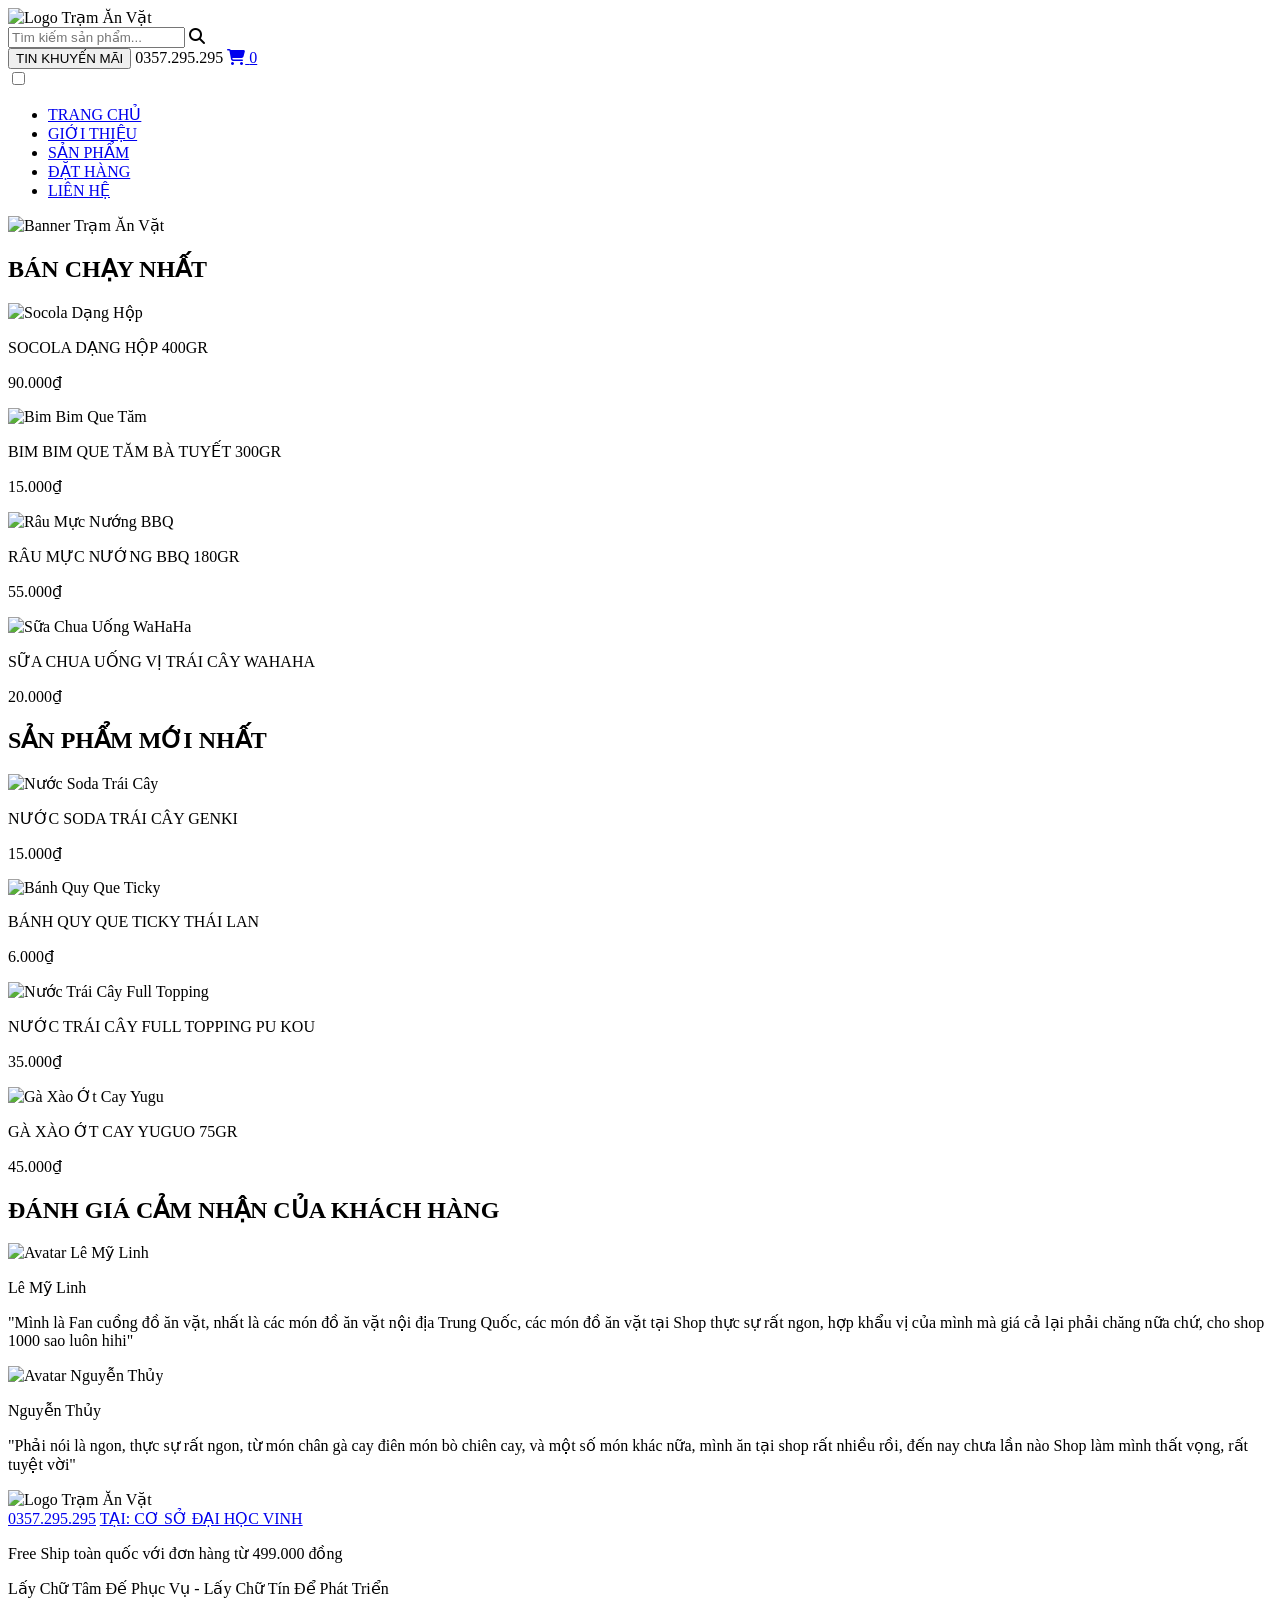
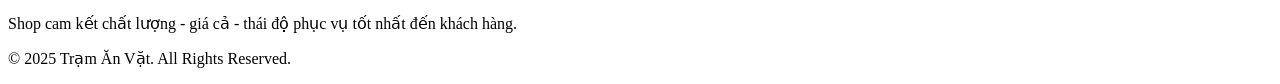
==== index.html @ 42c2517f "Add files via upload" ====
<!DOCTYPE html>
<html lang="vi">
<head>
    <meta charset="UTF-8">
    <meta name="viewport" content="width=device-width, initial-scale=1.0">
    <title>TRANG CHỦ </title>
    <link rel="stylesheet" href="/css/style.css">
    <link rel="stylesheet" href="https://cdnjs.cloudflare.com/ajax/libs/font-awesome/6.5.1/css/all.min.css">
</head>
<body>
    <header class="sticky-header">
        <div class="top-bar">
            <div class="logo">
                <img src="img/logo.svg" alt="Logo Trạm Ăn Vặt">
            </div>
            <div class="search-box">
                <input type="text" placeholder="Tìm kiếm sản phẩm...">
                <i class="fa-solid fa-magnifying-glass"></i>
            </div>
            <div class="contact">
                <button class="btn-promo">TIN KHUYẾN MÃI</button>
                <span class="phone">0357.295.295</span>
                <a href="#" class="cart-box">
                    <i class="fa-solid fa-cart-shopping"></i>
                    <span class="cart-badge">0</span>
                </a>
            </div>
        </div>
        <input type="checkbox" id="menu-toggle" />
      <label for="menu-toggle" class="hamburger">
        <span></span>
        <span></span>
        <span></span>
      </label>
        <nav class="navbar">
            <ul>
                <li><a href="index.html">TRANG CHỦ</a></li>
                <li><a href="gioithieu.html">GIỚI THIỆU</a></li>
                <li><a href="sanpham.html">SẢN PHẨM</a></li>
                <li><a href="dathang.html">ĐẶT HÀNG</a></li>
                <li><a href="lienhe.html">LIÊN HỆ</a></li>
            </ul>
        </nav>
    </header>
    <main>
        <section class="hero-section">
            <img src="img/ảnh trang chủ.svg" alt="Banner Trạm Ăn Vặt">
        </section>
        <section class="product-showcase">
        <h2 class="section-title">BÁN CHẠY NHẤT</h2>
        <div class="product-list">
            <div class="product-item">
                <img src="/img/socola.svg" alt="Socola Dạng Hộp">
                <p class="product-name">SOCOLA DẠNG HỘP 400GR</p>
                <p class="product-price">90.000₫</p>
            </div> 
            
            <div class="product-item">
                <img src="/img/bim bim.svg" alt="Bim Bim Que Tăm">
                <p class="product-name">BIM BIM QUE TĂM BÀ TUYẾT 300GR</p>
                <p class="product-price">15.000₫</p>
            </div>
            
            <div class="product-item">
                <img src="/img/râu mực.svg" alt="Râu Mực Nướng BBQ">
                <p class="product-name">RÂU MỰC NƯỚNG BBQ 180GR</p>
                <p class="product-price">55.000₫</p>
            </div>
            <div class="product-item">
                <img src="/img/sữa chua.svg" alt="Sữa Chua Uống WaHaHa">
                <p class="product-name">SỮA CHUA UỐNG VỊ TRÁI CÂY WAHAHA</p>
                <p class="product-price">20.000₫</p>
            </div>    
        </div>
        <h2 class="section-title">SẢN PHẨM MỚI NHẤT</h2>
        <div class="product-list"> 
            <div class="product-item">
                <img src="/img/nước soda.svg" alt="Nước Soda Trái Cây">
                <p class="product-name">NƯỚC SODA TRÁI CÂY GENKI</p>
                <p class="product-price">15.000₫</p>
            </div>
            <div class="product-item">
                <img src="/img/bánh quy.svg" alt="Bánh Quy Que Ticky">
                <p class="product-name">BÁNH QUY QUE TICKY THÁI LAN</p>
                <p class="product-price">6.000₫</p>
            </div>            
            <div class="product-item">
                <img src="/img/nước trái cây.svg" alt="Nước Trái Cây Full Topping">
                <p class="product-name">NƯỚC TRÁI CÂY FULL TOPPING PU KOU</p>
                <p class="product-price">35.000₫</p>
            </div>            
            <div class="product-item">
                <img src="img/gà.svg" alt="Gà Xào Ớt Cay Yugu">
                <p class="product-name">GÀ XÀO ỚT CAY YUGUO 75GR</p>
                <p class="product-price">45.000₫</p>
            </div>   
        </div>
    </section> 
    <section class="testimonial-section">
        <h2 class="section-title">ĐÁNH GIÁ CẢM NHẬN CỦA KHÁCH HÀNG</h2>
        
        <div class="testimonial-list">
            
            <div class="testimonial-item">
                <img src="img/người1.svg" alt="Avatar Lê Mỹ Linh" class="avatar">
                <div class="review-content">
                    <p class="reviewer-name">Lê Mỹ Linh</p>
                    <p class="review-text">"Mình là Fan cuồng đồ ăn vặt, nhất là các món đồ ăn vặt nội địa Trung Quốc, các món đồ ăn vặt tại Shop thực sự rất ngon, hợp khẩu vị của mình mà giá cả lại phải chăng nữa chứ, cho shop 1000 sao luôn hihi"</p>
                </div>
            </div>           
            <div class="testimonial-item">
                <img src="img/người2.svg" alt="Avatar Nguyễn Thủy" class="avatar">
                <div class="review-content">
                    <p class="reviewer-name">Nguyễn Thủy</p>
                    <p class="review-text">"Phải nói là ngon, thực sự rất ngon, từ món chân gà cay điên món bò chiên cay, và một số món khác nữa, mình ăn tại shop rất nhiều rồi, đến nay chưa lần nào Shop làm mình thất vọng, rất tuyệt vời"</p>
                </div>
            </div>           
        </div>
    </section>
    </main>
    <footer>
        <div class="footer-container">          
            <div class="footer-logo-box">
                <img src="img/logo2.svg" alt="Logo Trạm Ăn Vặt" class="footer-logo">
            </div>
            <div class="footer-contact">
                <a href="tel:0357295295" class="footer-phone">0357.295.295</a>             
                <a href="https://maps.app.goo.gl/JxB3f7P9DBhHVN7F7" target="_blank" class="footer-address">
                    TẠI: CƠ SỞ ĐẠI HỌC VINH
                </a>
                <p>Free Ship toàn quốc với đơn hàng từ 499.000 đồng</p>
            </div>            
            <div class="footer-commitment">
                <p class="philosophy">Lấy Chữ Tâm Đế Phục Vụ - Lấy Chữ Tín Để Phát Triển</p>
                <p>Shop cam kết chất lượng - giá cả - thái độ phục vụ tốt nhất đến khách hàng.</p>
            </div>   
        </div>
        <div class="footer-bottom">
            <p>&copy; 2025 Trạm Ăn Vặt. All Rights Reserved.</p>
        </div>
    </footer>
</body>
</html>
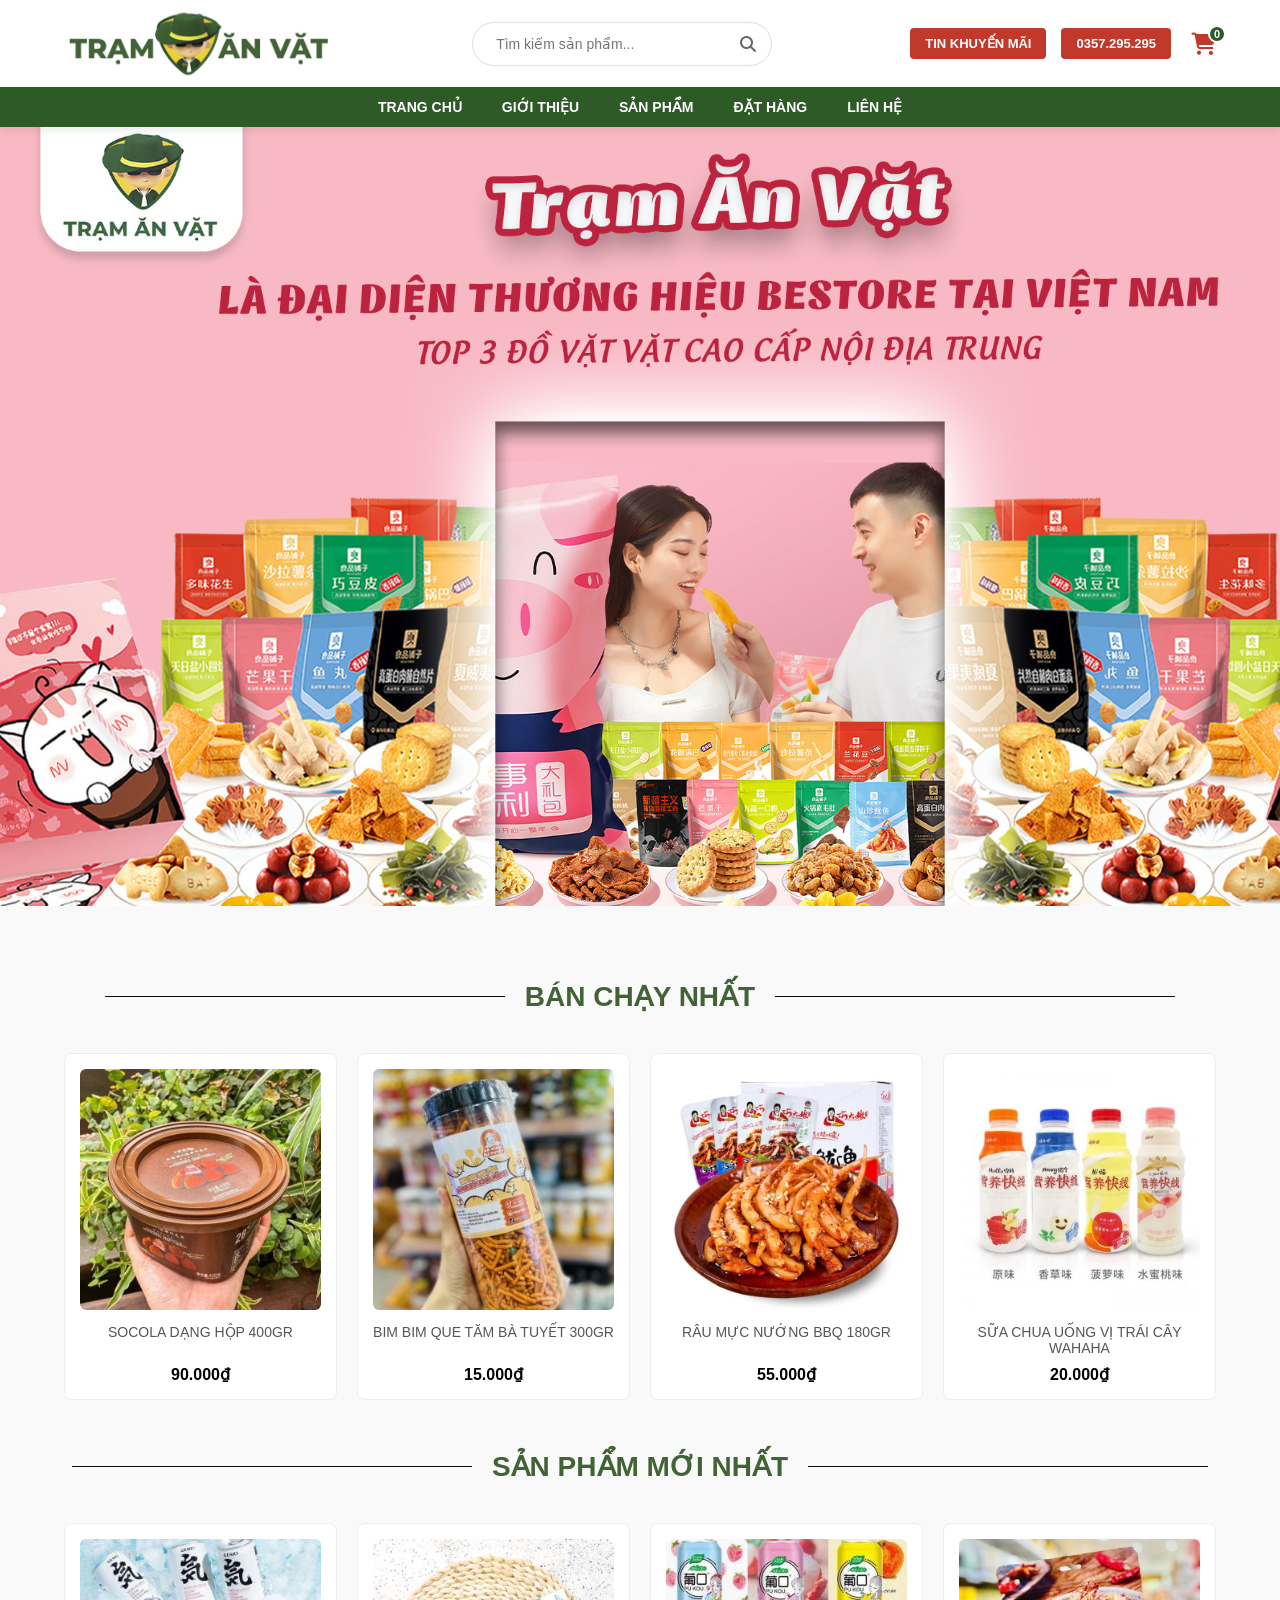
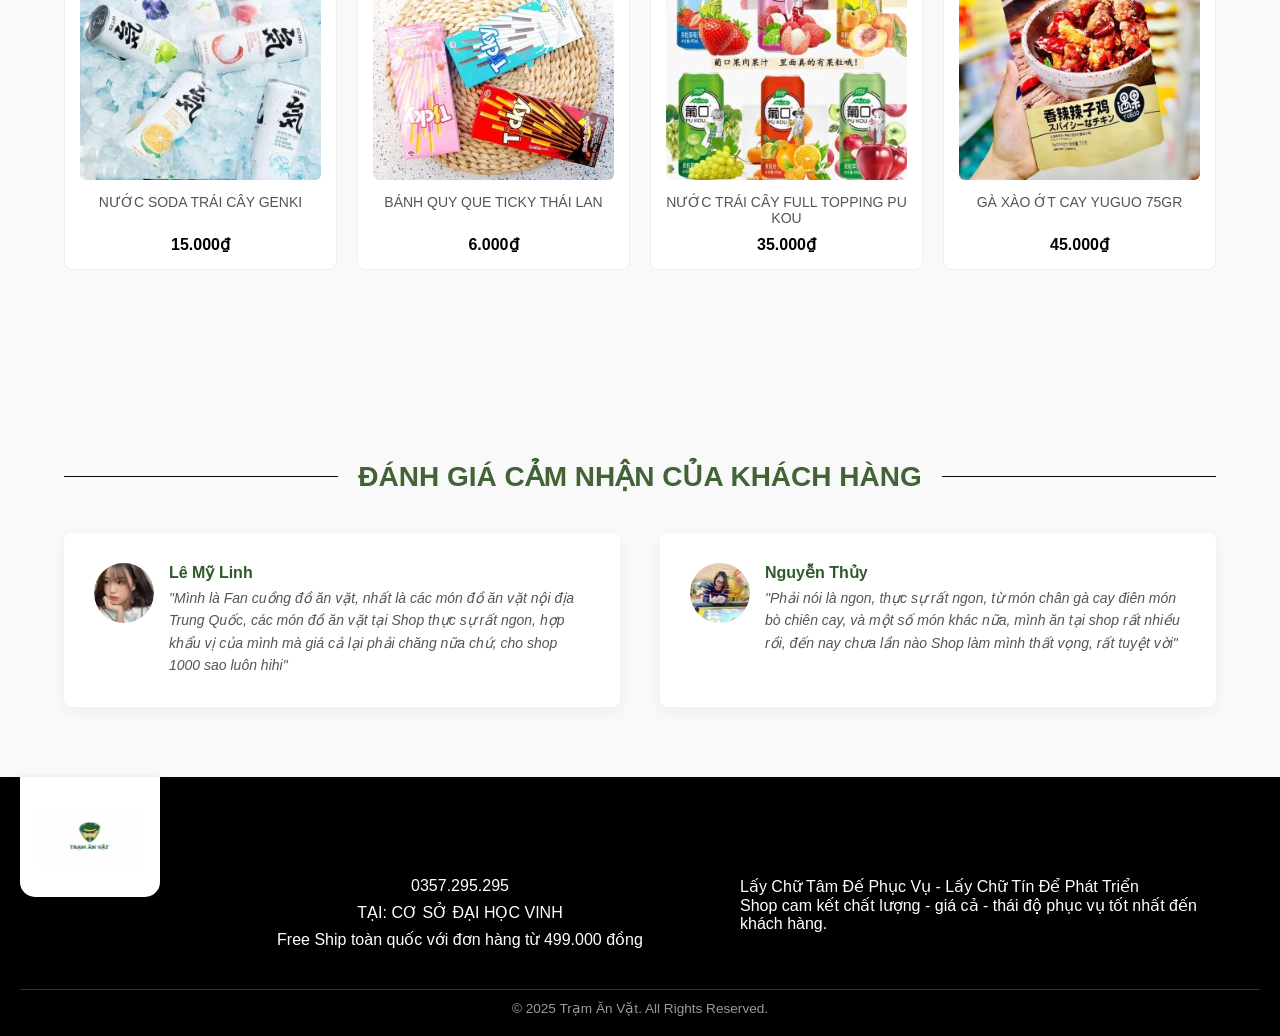
==== commit 4796bf80: "Add files via upload" ====
--- a/index.html
+++ b/index.html
@@ -4,7 +4,7 @@
     <meta charset="UTF-8">
     <meta name="viewport" content="width=device-width, initial-scale=1.0">
     <title>TRANG CHỦ </title>
-    <link rel="stylesheet" href="/css/style.css">
+    <link rel="stylesheet" href="css/style.css">
     <link rel="stylesheet" href="https://cdnjs.cloudflare.com/ajax/libs/font-awesome/6.5.1/css/all.min.css">
 </head>
 <body>
@@ -50,24 +50,24 @@
         <h2 class="section-title">BÁN CHẠY NHẤT</h2>
         <div class="product-list">
             <div class="product-item">
-                <img src="/img/socola.svg" alt="Socola Dạng Hộp">
+                <img src="img/socola.svg" alt="Socola Dạng Hộp">
                 <p class="product-name">SOCOLA DẠNG HỘP 400GR</p>
                 <p class="product-price">90.000₫</p>
             </div> 
             
             <div class="product-item">
-                <img src="/img/bim bim.svg" alt="Bim Bim Que Tăm">
+                <img src="img/bim bim.svg" alt="Bim Bim Que Tăm">
                 <p class="product-name">BIM BIM QUE TĂM BÀ TUYẾT 300GR</p>
                 <p class="product-price">15.000₫</p>
             </div>
             
             <div class="product-item">
-                <img src="/img/râu mực.svg" alt="Râu Mực Nướng BBQ">
+                <img src="img/râu mực.svg" alt="Râu Mực Nướng BBQ">
                 <p class="product-name">RÂU MỰC NƯỚNG BBQ 180GR</p>
                 <p class="product-price">55.000₫</p>
             </div>
             <div class="product-item">
-                <img src="/img/sữa chua.svg" alt="Sữa Chua Uống WaHaHa">
+                <img src="img/sữa chua.svg" alt="Sữa Chua Uống WaHaHa">
                 <p class="product-name">SỮA CHUA UỐNG VỊ TRÁI CÂY WAHAHA</p>
                 <p class="product-price">20.000₫</p>
             </div>    
@@ -75,17 +75,17 @@
         <h2 class="section-title">SẢN PHẨM MỚI NHẤT</h2>
         <div class="product-list"> 
             <div class="product-item">
-                <img src="/img/nước soda.svg" alt="Nước Soda Trái Cây">
+                <img src="img/nước soda.svg" alt="Nước Soda Trái Cây">
                 <p class="product-name">NƯỚC SODA TRÁI CÂY GENKI</p>
                 <p class="product-price">15.000₫</p>
             </div>
             <div class="product-item">
-                <img src="/img/bánh quy.svg" alt="Bánh Quy Que Ticky">
+                <img src="img/bánh quy.svg" alt="Bánh Quy Que Ticky">
                 <p class="product-name">BÁNH QUY QUE TICKY THÁI LAN</p>
                 <p class="product-price">6.000₫</p>
             </div>            
             <div class="product-item">
-                <img src="/img/nước trái cây.svg" alt="Nước Trái Cây Full Topping">
+                <img src="img/nước trái cây.svg" alt="Nước Trái Cây Full Topping">
                 <p class="product-name">NƯỚC TRÁI CÂY FULL TOPPING PU KOU</p>
                 <p class="product-price">35.000₫</p>
             </div>            
--- a/css/style.css
+++ b/css/style.css
@@ -0,0 +1,538 @@
+* { margin: 0; padding: 0; box-sizing: border-box; }
+body { font-family: 'Arial', sans-serif; background-color: #f9f9f9; }
+.sticky-header {
+    position: sticky;
+    top: 0;
+    z-index: 1000;
+    box-shadow: 0 2px 10px rgba(0,0,0,0.1);
+}
+.top-bar {
+    display: flex;
+    justify-content: space-between;
+    align-items: center;
+    background: #fff;
+    padding: 10px 5%;
+}
+.logo {
+    display: flex;
+    align-items: center;
+    gap: 10px;
+    font-weight: bold;
+    color: #2d5a27;
+    font-size: 20px;
+}
+.search-box {
+    display: flex;
+    align-items: center;
+    background: #ffffff;
+    border: 1px solid #ddd;
+    border-radius: 25px;
+    padding: 5px 15px;
+    width: 300px;
+    transition: 0.3s;
+}
+.search-box input {
+    flex: 1;
+    border: none !important;
+    outline: none !important;
+    padding: 8px;
+    font-size: 14px;
+    background: transparent;
+}
+.search-box i {
+    color: #666;
+    font-size: 16px;
+    cursor: pointer;
+}
+.contact {
+    display: flex;
+    align-items: center;
+    gap: 15px;
+}
+.btn-promo, .phone {
+    background: #c0392b;
+    color: white;
+    border: none;
+    padding: 8px 15px;
+    border-radius: 4px;
+    cursor: pointer;
+    font-size: 13px;
+    font-weight: bold;
+    text-decoration: none; 
+    display: inline-block;
+}
+.cart-box {
+    position: relative;
+    text-decoration: none;
+    color: #c0392b;
+    font-size: 22px;
+    cursor: pointer;
+    transition: 0.3s;
+    display: flex;
+    align-items: center;
+    margin-left: 5px;
+}
+.cart-box:hover {
+    color: #e74c3c;
+    transform: scale(1.1);
+}
+.cart-badge {
+    position: absolute;
+    top: -8px;
+    right: -10px;
+    background-color: #2d5a27; 
+    color: white;
+    font-size: 11px;
+    font-weight: bold;
+    min-width: 18px;
+    height: 18px;
+    border-radius: 50%;
+    display: flex;
+    justify-content: center;
+    align-items: center;
+    border: 2px solid #fff;
+}
+.navbar {
+    background: #2d5a27;
+}
+.navbar ul {
+    display: flex;
+    justify-content: center;
+    list-style: none;
+}
+.navbar li a {
+    display: block;
+    color: white;
+    padding: 12px 20px;
+    text-decoration: none;
+    font-weight: bold;
+    font-size: 14px;
+}
+.navbar li a:hover {
+    background: #1e3d1a;
+}
+#menu-toggle {
+    display: none;
+}
+.product-showcase {
+    padding: 30px 5%;
+    max-width: 1400px;
+    margin: 0 auto; 
+}
+.section-title {
+    text-align: center;
+    font-size: 28px;
+    color: #416335;
+    margin: 40px 0; 
+    font-weight: 700;   
+    display: flex; 
+    align-items: center;
+    justify-content: center;
+    gap: 20px; 
+}
+.section-title::before,
+.section-title::after {
+    content: '';
+    flex-grow: 1; 
+    height: 1px; 
+    background-color: #0a0a0a; 
+    max-width: 400px; 
+}
+.product-list {
+    display: flex;
+    flex-wrap: wrap; 
+    justify-content: space-between; 
+    gap: 20px; 
+    margin-bottom: 50px;
+}
+.product-item {
+    flex-basis: calc(25% - 15px); 
+    text-align: center;
+    background: #fff;
+    border: 1px solid #eee;
+    padding: 15px;
+    border-radius: 8px;
+    transition: box-shadow 0.3s, transform 0.3s;
+}
+.product-item:hover {
+    box-shadow: 0 4px 15px rgba(0, 0, 0, 0.1);
+    transform: translateY(-5px);
+}
+.product-item img {
+    width: 100%;
+    height: auto;
+    border-radius: 6px;
+    margin-bottom: 10px;
+    aspect-ratio: 1/1; 
+    object-fit: cover; 
+}
+.product-name {
+    font-size: 14px;
+    font-weight: 500;
+    color: #555;
+    margin-bottom: 5px;
+    height: 36px; 
+}
+.product-price {
+    font-size: 16px;
+    font-weight: bold;
+    color: #000;
+}
+.testimonial-section {
+    padding: 30px 5%;
+    max-width: 1400px;
+    margin: 40px auto;
+}
+.testimonial-list {
+    display: flex;
+    justify-content: space-between;
+    gap: 40px;
+    margin-top: 40px;
+}
+.testimonial-item {
+    flex-basis: 50%; 
+    display: flex; 
+    align-items: flex-start; 
+    background: #fff;
+    padding: 30px;
+    border-radius: 8px;
+    box-shadow: 0 5px 15px rgba(0, 0, 0, 0.05);
+}
+.avatar {
+    width: 60px;
+    height: 60px;
+    border-radius: 50%; 
+    object-fit: cover;
+    margin-right: 15px;
+    flex-shrink: 0; 
+}
+.review-content {
+    flex-grow: 1;
+}
+.reviewer-name {
+    font-weight: bold;
+    font-size: 16px;
+    color: #2d5a27; 
+    margin-bottom: 5px;
+}
+.review-text {
+    font-size: 14px;
+    line-height: 1.6;
+    color: #555;
+    font-style: italic;
+}
+footer {
+    background-color: #000000;
+    color: #ffffff; 
+    padding: 30px 20px 10px;
+    position: relative;
+}
+.footer-container {
+    display: grid;
+    grid-template-columns: 140px 1fr 1fr;
+    gap: 30px; 
+    max-width: 1200px;
+    margin: 0 auto;
+    padding-top: 70px; 
+}
+.footer-logo-box {
+    position: absolute;
+    top: 0; 
+    left: 20px;   
+    background-color: #ffffff; 
+    border-radius: 0 0 15px 15px; 
+    box-shadow: 0 4px 8px rgba(0, 0, 0, 0.3);
+    
+    display: flex;
+    flex-direction: column;
+    align-items: center;
+    justify-content: center;
+    text-align: center;
+    height: 120px; 
+    width: 140px; 
+    padding: 10px;
+}
+.footer-logo {
+    height: 60px;
+    width: auto;
+    margin: 0; 
+}
+.footer-contact {
+    grid-column: 2 / span 1; 
+    display: flex;
+    flex-direction: column;
+    align-items: center;
+    text-align: center;
+    margin-bottom: 20px;
+}
+.footer-commitment {
+    grid-column: 3 / span 1; 
+    margin-bottom: 20px;
+}
+.footer-contact h3,
+.footer-commitment h3 {
+    color: #f0f0f0;
+    margin-bottom: 15px;
+    border-bottom: 2px solid #555;
+    display: inline-block;
+    padding-bottom: 5px;
+}
+.footer-phone,
+.footer-address {
+    color: #ffffff; 
+    text-decoration: none; 
+    display: block; 
+    margin-bottom: 8px;
+}
+.footer-bottom {
+    grid-column: 1 / -1; 
+    text-align: center;
+    padding: 10px 0;
+    margin-top: 20px;
+    border-top: 1px solid #333;
+}
+.footer-bottom p {
+    margin: 0;
+    font-size: 0.85em;
+    color: #999;
+}
+@media (max-width: 768px) {
+    .top-bar {
+        display: flex;
+        flex-direction: column;
+        align-items: center;
+        padding: 3% 4%;
+        gap: 3%;
+    }
+    .logo {
+        width: 100%;
+        display: flex;
+        justify-content: center;
+        margin-bottom: 2%;
+    }
+    .search-box {
+        width: 100%;
+        max-width: 90%;
+        margin-top: 2%;
+    }
+    .contact {
+        width: 100%;
+        display: flex;
+        justify-content: center;
+        gap: 4%;
+        margin-top: 4%;   
+    }
+    .btn-promo,
+    .phone {
+        width: auto;
+        padding: 2% 4%;
+        font-size: 0.75rem;
+        white-space: nowrap;
+    }
+    .cart-box {
+        margin-left: 3%;
+    }
+    .navbar ul {
+        display: flex;
+        flex-wrap: wrap;
+        justify-content: center;
+        gap: 3%;
+        padding: 2% 0;
+    }
+    .navbar li a {
+        padding: 2% 3%;
+        font-size: 0.8rem;
+    }
+    .hero-section {
+        width: 100%;
+        margin-top: 0;     
+    }
+    .hero-section img {
+        display: block;     
+        width: 100%;
+        height: auto;
+        object-fit: cover;
+    }
+    .section-title {
+        font-size: 22px; 
+        margin: 20px 0;
+        gap: 10px;
+    }
+    .section-title::before,
+    .section-title::after {
+        max-width: 100px; 
+    }
+    .product-list {
+        justify-content: space-around;
+        gap: 15px;
+    }   
+    .product-item {
+        flex-basis: calc(50% - 10px); 
+        padding: 10px;
+    }
+    .product-name {
+        font-size: 13px;
+        height: auto; 
+    }
+    .product-price {
+        font-size: 15px;
+    }
+    .testimonial-list {
+        flex-direction: column; 
+        gap: 20px;
+    }
+    .testimonial-item {
+        flex-basis: 100%; 
+        padding: 20px;
+    }   
+    .avatar {
+        width: 50px;
+        height: 50px;
+        margin-right: 10px;
+    }    
+    .review-text {
+        font-size: 13px;
+    }
+    .footer-container {
+        grid-template-columns: 1fr;
+        padding-top: 20%;
+        gap: 6%;
+    }
+    .footer-logo-box {
+        left: 50%;
+        transform: translateX(-50%);
+    }
+    .footer-contact,
+    .footer-commitment {
+        text-align: center;
+        align-items: center;
+    }
+}
+@media (max-width: 500px) {
+    .sticky-header {
+        position: fixed;
+        top: 0;
+        left: 0;
+        width: 100%;
+        z-index: 1000;
+        background: #ffffff;
+    }
+    .top-bar {
+        display: flex;
+        flex-direction: column;
+        align-items: center;
+        padding: 12px 5%;
+        gap: 1px;
+        position: relative;
+    }
+    .logo img {
+         height: 45px;
+    }
+    #menu-toggle {
+        display: none;
+    }
+    .hamburger {
+        display: block;
+        position: absolute;
+        left: 10%;
+        top: 10%;
+        cursor: pointer;
+        z-index: 2000;
+    }
+    .hamburger span {
+        display: block;
+        width: 28px;
+        height: 4px;
+        margin: 6px 0;
+        background-color: #2d5a27; 
+        border-radius: 4px;
+        transition: 0.3s;
+    }
+    #menu-toggle:checked + .hamburger span {
+        background-color: #ffffff;
+    }
+    .cart-box {
+        position: absolute;
+        right: 15px;
+        top: 20px;
+        font-size: 22px;
+        color: #c0392b;
+    }
+    .search-box {
+        width: 100%;
+        margin-top: 10px;
+        margin-bottom: 6px;
+    }
+    .contact {
+        display: flex;
+        justify-content: center;
+        align-items: center;
+        gap: 15px;
+    }
+    .btn-promo,
+    .phone {
+        font-size: 11px;
+        padding: 5px 8px;
+    }
+    .navbar ul {
+        position: fixed;
+        top: 0;
+        left: -100%;
+        width: 60%;
+        height: 110vh;
+        background-color: #2d5a27;
+        display: flex;
+        flex-direction: column;
+        align-items: flex-start;
+        justify-content: flex-start;
+
+        padding-top: 90px;
+        transition: 0.3s ease;
+        z-index: 1500;
+    }
+    .navbar ul li {
+        width: 100%;
+    }
+    .navbar ul li a {
+        width: 100%;
+        display: block;
+        padding: 14px 20px;
+        font-size: 16px;
+        color: #ffffff;
+        border-bottom: 1px solid rgba(255,255,255,0.2);
+    }
+    #menu-toggle:checked ~ .navbar ul {
+        left: 0;
+    }
+    body {
+    padding-top: 180px; 
+    }
+    .hero-section {
+    margin-top: 0;
+    }   
+    .product-list {
+    flex-direction: column;
+    gap: 15px;
+    }
+    .product-item {
+    flex-basis: 100%;
+    width: 100%;
+    }
+    .footer-container {
+        grid-template-columns: 1fr;
+        padding-top: 120px;
+        text-align: center;
+    }
+    .footer-logo-box {
+        left: 50%;
+        transform: translateX(-50%);
+    }
+    .footer-contact,
+    .footer-commitment {
+        grid-column: 1 / -1;
+        text-align: center;
+    }
+    .footer-bottom {
+        grid-column: 1 / -1;
+    }
+}
